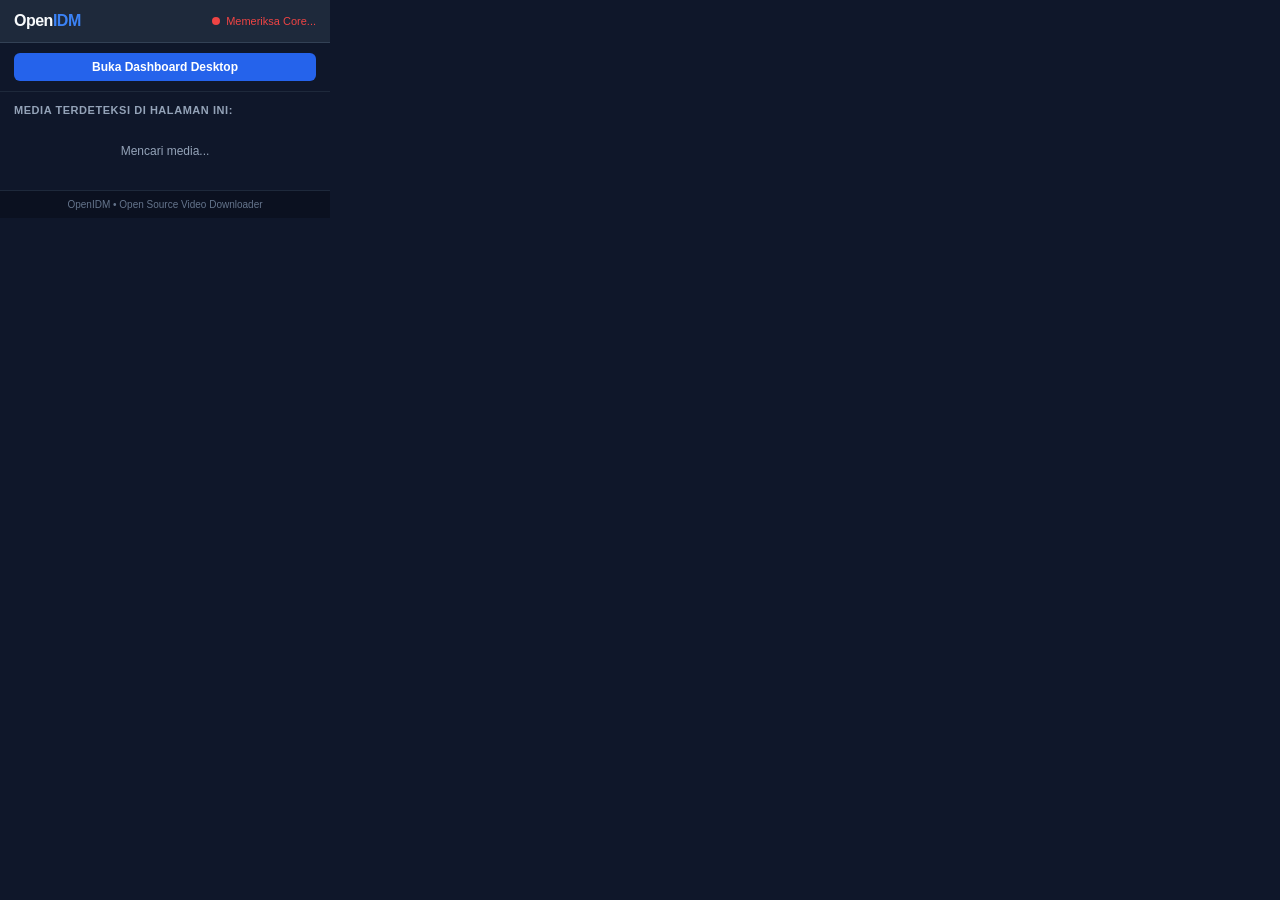
==== browser-extension/popup.html @ a002043a "feat: enhance OpenIDM with multi-segment turbo downloader, IDM connection inspector UI, YouTube auto" ====
<!DOCTYPE html>
<html lang="id">
<head>
  <meta charset="UTF-8">
  <meta name="viewport" content="width=device-width, initial-scale=1.0">
  <title>OpenIDM Sniffer</title>
  <link rel="stylesheet" href="popup.css">
</head>
<body>
  <div class="popup-container">
    <header class="popup-header">
      <div class="brand">
        <span class="logo">Open<span>IDM</span></span>
      </div>
      <div id="status-indicator" class="status-indicator offline">
        <span class="dot"></span>
        <span class="text" id="status-text">Memeriksa Core...</span>
      </div>
    </header>

    <div class="quick-action-bar">
      <button id="btn-open-dashboard" class="btn btn-primary btn-block">Buka Dashboard Desktop</button>
    </div>

    <section class="media-section">
      <div class="section-title">Media Terdeteksi di Halaman Ini:</div>
      <div id="media-list" class="media-list">
        <div class="loading-state">Mencari media...</div>
      </div>
    </section>

    <footer class="popup-footer">
      <span>OpenIDM • Open Source Video Downloader</span>
    </footer>
  </div>

  <script src="popup.js"></script>
</body>
</html>
---- browser-extension/popup.css ----
* {
  box-sizing: border-box;
  margin: 0;
  padding: 0;
}

body {
  font-family: -apple-system, BlinkMacSystemFont, "Segoe UI", Roboto, Helvetica, Arial, sans-serif;
  background-color: #0F172A;
  color: #F8FAFC;
  width: 330px;
  font-size: 13px;
}

.popup-container {
  display: flex;
  flex-direction: column;
}

.popup-header {
  display: flex;
  align-items: center;
  justify-content: space-between;
  padding: 12px 14px;
  background: #1E293B;
  border-bottom: 1px solid #334155;
}

.logo {
  font-size: 16px;
  font-weight: 700;
  letter-spacing: -0.5px;
}

.logo span {
  color: #3B82F6;
}

.status-indicator {
  display: flex;
  align-items: center;
  gap: 6px;
  font-size: 11px;
}

.status-indicator .dot {
  width: 8px;
  height: 8px;
  border-radius: 50%;
  background: #94A3B8;
}

.status-indicator.online .dot {
  background: #10B981;
  box-shadow: 0 0 6px rgba(16, 185, 129, 0.6);
}

.status-indicator.offline .dot {
  background: #EF4444;
}

.status-indicator.online .text {
  color: #10B981;
}

.status-indicator.offline .text {
  color: #EF4444;
}

.quick-action-bar {
  padding: 10px 14px;
  border-bottom: 1px solid #1E293B;
}

.btn {
  border: none;
  cursor: pointer;
  font-weight: 600;
  border-radius: 6px;
  padding: 7px 12px;
  font-size: 12px;
  transition: all 0.2s ease;
}

.btn-block {
  width: 100%;
}

.btn-primary {
  background: #2563EB;
  color: #FFF;
}

.btn-primary:hover {
  background: #1D4ED8;
}

.media-section {
  padding: 12px 14px;
  max-height: 280px;
  overflow-y: auto;
}

.section-title {
  font-size: 11px;
  font-weight: 600;
  color: #94A3B8;
  text-transform: uppercase;
  letter-spacing: 0.05em;
  margin-bottom: 8px;
}

.media-list {
  display: flex;
  flex-direction: column;
  gap: 8px;
}

.media-card {
  background: #1E293B;
  border: 1px solid #334155;
  border-radius: 6px;
  padding: 10px;
  display: flex;
  flex-direction: column;
  gap: 6px;
}

.media-card-top {
  display: flex;
  align-items: center;
  justify-content: space-between;
}

.media-badge {
  background: #3B82F6;
  color: #FFF;
  font-size: 10px;
  font-weight: 700;
  padding: 2px 6px;
  border-radius: 4px;
  text-transform: uppercase;
}

.media-size {
  font-size: 11px;
  color: #94A3B8;
}

.media-url {
  font-size: 11px;
  color: #CBD5E1;
  white-space: nowrap;
  overflow: hidden;
  text-overflow: ellipsis;
}

.btn-download-sm {
  background: #16A34A;
  color: #FFF;
  padding: 5px 10px;
  border-radius: 4px;
  font-size: 11px;
  font-weight: 600;
  border: none;
  cursor: pointer;
  align-self: flex-end;
}

.btn-download-sm:hover {
  background: #15803D;
}

.loading-state,
.empty-state {
  text-align: center;
  color: #94A3B8;
  padding: 20px 10px;
  font-size: 12px;
}

.popup-footer {
  padding: 8px 14px;
  background: #0B1120;
  border-top: 1px solid #1E293B;
  text-align: center;
  font-size: 10px;
  color: #64748B;
}
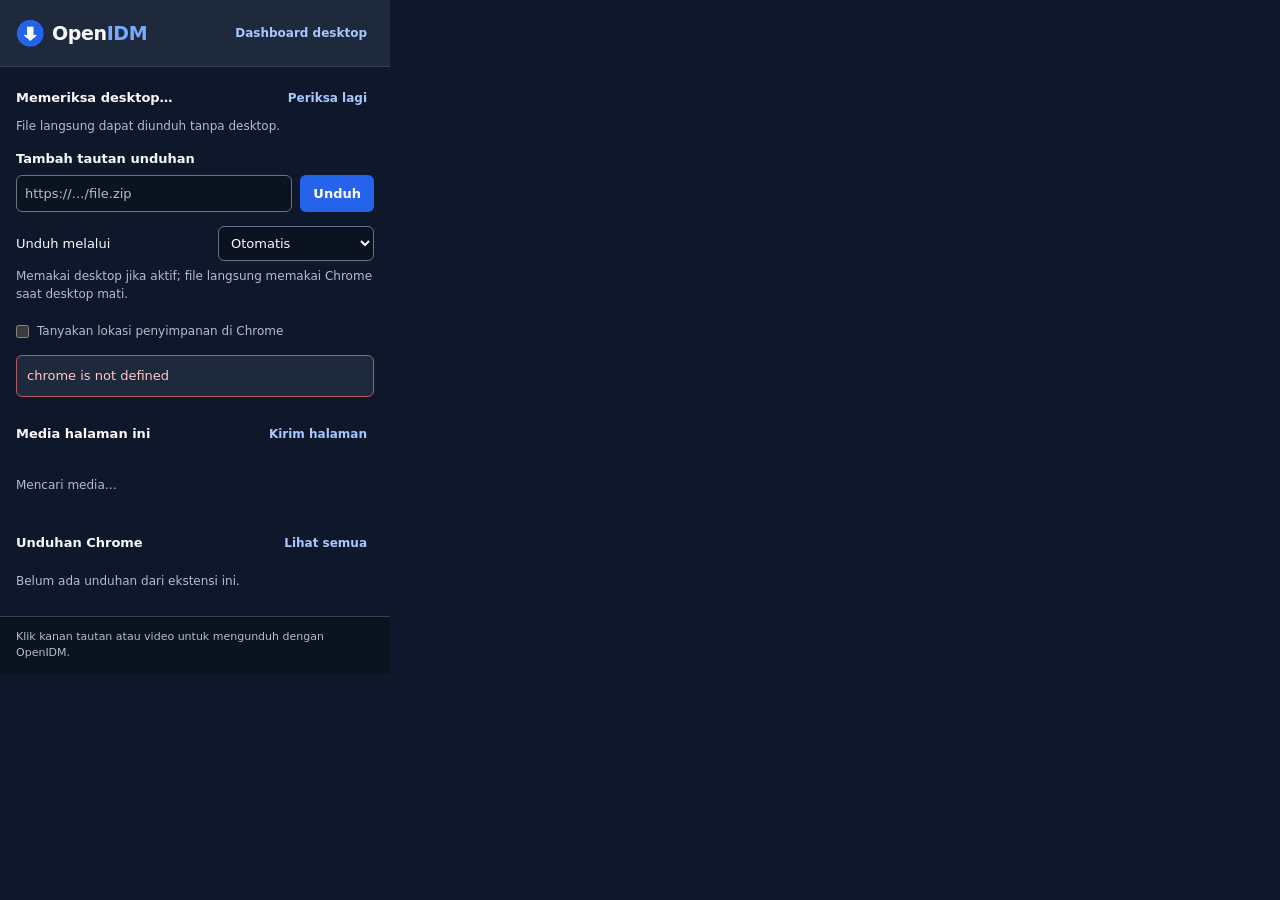
==== commit d818311f: "feat: add Chrome extension install guide and dual download workflow" ====
--- a/browser-extension/popup.html
+++ b/browser-extension/popup.html
@@ -2,38 +2,41 @@
 <html lang="id">
 <head>
   <meta charset="UTF-8">
-  <meta name="viewport" content="width=device-width, initial-scale=1.0">
-  <title>OpenIDM Sniffer</title>
+  <meta name="viewport" content="width=device-width, initial-scale=1">
+  <title>OpenIDM</title>
   <link rel="stylesheet" href="popup.css">
 </head>
 <body>
-  <div class="popup-container">
-    <header class="popup-header">
-      <div class="brand">
-        <span class="logo">Open<span>IDM</span></span>
-      </div>
-      <div id="status-indicator" class="status-indicator offline">
-        <span class="dot"></span>
-        <span class="text" id="status-text">Memeriksa Core...</span>
-      </div>
-    </header>
-
-    <div class="quick-action-bar">
-      <button id="btn-open-dashboard" class="btn btn-primary btn-block">Buka Dashboard Desktop</button>
+  <header>
+    <div class="brand"><img src="icons/icon48.png" width="28" height="28" alt=""><h1>Open<span>IDM</span></h1></div>
+    <button id="btn-open-dashboard" class="quiet">Dashboard desktop</button>
+  </header>
+  <main>
+    <div class="connection"><span id="status-text" role="status">Memeriksa desktop…</span><button id="btn-refresh" class="quiet">Periksa lagi</button></div>
+    <p id="connection-help" class="hint">File langsung dapat diunduh tanpa desktop.</p>
+    <form id="download-form">
+      <label for="download-url">Tambah tautan unduhan</label>
+      <div class="input-row"><input id="download-url" type="url" placeholder="https://…/file.zip" required><button type="submit" id="btn-add">Unduh</button></div>
+    </form>
+    <div class="preferences">
+      <label for="download-mode">Unduh melalui</label>
+      <select id="download-mode"><option value="auto">Otomatis</option><option value="browser">Chrome</option><option value="core">OpenIDM Desktop</option></select>
     </div>
-
-    <section class="media-section">
-      <div class="section-title">Media Terdeteksi di Halaman Ini:</div>
-      <div id="media-list" class="media-list">
-        <div class="loading-state">Mencari media...</div>
-      </div>
+    <p id="mode-help" class="hint">Memakai desktop jika aktif; file langsung memakai Chrome saat desktop mati.</p>
+    <label class="checkbox"><input type="checkbox" id="save-as">Tanyakan lokasi penyimpanan di Chrome</label>
+    <p id="feedback" role="status" aria-live="polite" hidden></p>
+    <section aria-labelledby="media-heading">
+      <div class="section-header"><h2 id="media-heading">Media halaman ini <span id="media-count"></span></h2><button id="btn-page" class="quiet">Kirim halaman</button></div>
+      <p id="page-title" class="page-title"></p>
+      <div id="media-list" class="media-list" aria-live="polite"><p class="empty-state">Mencari media…</p></div>
     </section>
-
-    <footer class="popup-footer">
-      <span>OpenIDM • Open Source Video Downloader</span>
-    </footer>
-  </div>
-
+    <section aria-labelledby="downloads-heading">
+      <div class="section-header"><h2 id="downloads-heading">Unduhan Chrome</h2><button id="btn-downloads" class="quiet">Lihat semua</button></div>
+      <div id="downloads-list"><p class="empty-state">Belum ada unduhan dari ekstensi ini.</p></div>
+    </section>
+  </main>
+  <footer>Klik kanan tautan atau video untuk mengunduh dengan OpenIDM.</footer>
+  <script src="shared.js"></script>
   <script src="popup.js"></script>
 </body>
 </html>
--- a/browser-extension/popup.css
+++ b/browser-extension/popup.css
@@ -1,189 +1,52 @@
-* {
-  box-sizing: border-box;
-  margin: 0;
-  padding: 0;
-}
-
-body {
-  font-family: -apple-system, BlinkMacSystemFont, "Segoe UI", Roboto, Helvetica, Arial, sans-serif;
-  background-color: #0F172A;
-  color: #F8FAFC;
-  width: 330px;
-  font-size: 13px;
-}
-
-.popup-container {
-  display: flex;
-  flex-direction: column;
-}
-
-.popup-header {
-  display: flex;
-  align-items: center;
-  justify-content: space-between;
-  padding: 12px 14px;
-  background: #1E293B;
-  border-bottom: 1px solid #334155;
-}
-
-.logo {
-  font-size: 16px;
-  font-weight: 700;
-  letter-spacing: -0.5px;
-}
-
-.logo span {
-  color: #3B82F6;
-}
-
-.status-indicator {
-  display: flex;
-  align-items: center;
-  gap: 6px;
-  font-size: 11px;
-}
-
-.status-indicator .dot {
-  width: 8px;
-  height: 8px;
-  border-radius: 50%;
-  background: #94A3B8;
-}
-
-.status-indicator.online .dot {
-  background: #10B981;
-  box-shadow: 0 0 6px rgba(16, 185, 129, 0.6);
-}
-
-.status-indicator.offline .dot {
-  background: #EF4444;
-}
-
-.status-indicator.online .text {
-  color: #10B981;
-}
-
-.status-indicator.offline .text {
-  color: #EF4444;
-}
-
-.quick-action-bar {
-  padding: 10px 14px;
-  border-bottom: 1px solid #1E293B;
-}
-
-.btn {
-  border: none;
-  cursor: pointer;
-  font-weight: 600;
-  border-radius: 6px;
-  padding: 7px 12px;
-  font-size: 12px;
-  transition: all 0.2s ease;
-}
-
-.btn-block {
-  width: 100%;
-}
-
-.btn-primary {
-  background: #2563EB;
-  color: #FFF;
-}
-
-.btn-primary:hover {
-  background: #1D4ED8;
-}
-
-.media-section {
-  padding: 12px 14px;
-  max-height: 280px;
-  overflow-y: auto;
-}
-
-.section-title {
-  font-size: 11px;
-  font-weight: 600;
-  color: #94A3B8;
-  text-transform: uppercase;
-  letter-spacing: 0.05em;
-  margin-bottom: 8px;
-}
-
-.media-list {
-  display: flex;
-  flex-direction: column;
-  gap: 8px;
-}
-
-.media-card {
-  background: #1E293B;
-  border: 1px solid #334155;
-  border-radius: 6px;
-  padding: 10px;
-  display: flex;
-  flex-direction: column;
-  gap: 6px;
-}
-
-.media-card-top {
-  display: flex;
-  align-items: center;
-  justify-content: space-between;
-}
-
-.media-badge {
-  background: #3B82F6;
-  color: #FFF;
-  font-size: 10px;
-  font-weight: 700;
-  padding: 2px 6px;
-  border-radius: 4px;
-  text-transform: uppercase;
-}
-
-.media-size {
-  font-size: 11px;
-  color: #94A3B8;
-}
-
-.media-url {
-  font-size: 11px;
-  color: #CBD5E1;
-  white-space: nowrap;
-  overflow: hidden;
-  text-overflow: ellipsis;
-}
-
-.btn-download-sm {
-  background: #16A34A;
-  color: #FFF;
-  padding: 5px 10px;
-  border-radius: 4px;
-  font-size: 11px;
-  font-weight: 600;
-  border: none;
-  cursor: pointer;
-  align-self: flex-end;
-}
-
-.btn-download-sm:hover {
-  background: #15803D;
-}
-
-.loading-state,
-.empty-state {
-  text-align: center;
-  color: #94A3B8;
-  padding: 20px 10px;
-  font-size: 12px;
-}
-
-.popup-footer {
-  padding: 8px 14px;
-  background: #0B1120;
-  border-top: 1px solid #1E293B;
-  text-align: center;
-  font-size: 10px;
-  color: #64748B;
-}
+:root { color-scheme: dark; --bg: #0f172a; --surface: #1e293b; --line: #334155; --text: #f8fafc; --muted: #b0bfd0; --blue: #2563eb; }
+* { box-sizing: border-box; }
+body { margin: 0; width: 390px; font: 13px/1.5 "Segoe UI", system-ui, sans-serif; color: var(--text); background: var(--bg); }
+header { display: flex; align-items: center; justify-content: space-between; padding: 16px; background: var(--surface); border-bottom: 1px solid var(--line); }
+.brand { display: flex; align-items: center; gap: 8px; }
+h1 { margin: 0; font-size: 19px; letter-spacing: -.02em; }
+h1 span { color: #78aaff; }
+main { padding: 14px 16px; }
+button, input, select { font: inherit; }
+button { min-height: 34px; padding: 6px 12px; border: 1px solid transparent; border-radius: 6px; background: var(--blue); color: #fff; font-weight: 600; cursor: pointer; }
+button:hover { background: #1d4ed8; }
+button:disabled { opacity: .6; cursor: default; }
+button.quiet { color: #a6c8ff; background: transparent; padding: 4px 6px; font-size: 12px; }
+button.quiet:hover { background: #283750; color: #fff; }
+:focus-visible { outline: 2px solid #93c5fd; outline-offset: 3px; }
+::selection { background: #2563eb; color: #fff; }
+input, select { color: var(--text); background: #0b1220; border: 1px solid #64748b; border-radius: 6px; padding: 8px; min-width: 0; caret-color: #93c5fd; }
+input::placeholder { color: var(--muted); }
+input[type=checkbox] { accent-color: var(--blue); margin: 0; }
+.connection { display: flex; justify-content: space-between; align-items: center; gap: 8px; }
+#status-text { font-weight: 600; }
+#status-text.online { color: #6ee7b7; }
+#status-text.offline { color: #fcd38b; }
+.hint { margin: 2px 0 14px; color: var(--muted); font-size: 12px; }
+form > label { display: block; margin-bottom: 6px; font-weight: 600; }
+.input-row { display: flex; gap: 8px; }
+.input-row input { flex: 1; width: 0; }
+.preferences { display: flex; align-items: center; justify-content: space-between; gap: 12px; margin: 14px 0 6px; }
+.preferences select { max-width: 210px; }
+.checkbox { display: flex; align-items: center; gap: 8px; color: var(--muted); font-size: 12px; min-height: 28px; cursor: pointer; }
+#feedback { margin: 10px 0 0; padding: 10px; background: var(--surface); border: 1px solid var(--line); border-radius: 6px; overflow-wrap: anywhere; }
+#feedback.error { color: #fecaca; border-color: #b65b64; }
+section { margin-top: 20px; }
+.section-header { display: flex; align-items: center; justify-content: space-between; gap: 8px; }
+h2 { font-size: 13px; margin: 0; font-weight: 600; }
+#media-count { color: var(--muted); font-variant-numeric: tabular-nums; }
+.page-title { color: var(--muted); font-size: 12px; margin: 3px 0 10px; overflow: hidden; text-overflow: ellipsis; white-space: nowrap; }
+.media-list { max-height: 230px; overflow-y: auto; scrollbar-color: #64748b var(--bg); scrollbar-width: thin; }
+.media-card, .download-item { padding: 10px 0; border-bottom: 1px solid var(--line); }
+.media-card:first-child { padding-top: 0; }
+.media-card-top { display: flex; justify-content: space-between; align-items: center; gap: 8px; }
+.media-badge { font-size: 10px; font-weight: 700; color: #a6c8ff; letter-spacing: .04em; }
+.media-size, .download-detail { font-size: 12px; color: var(--muted); font-variant-numeric: tabular-nums; }
+.media-url, .download-name { font-size: 12px; overflow: hidden; text-overflow: ellipsis; white-space: nowrap; margin: 5px 0 8px; }
+.media-card button { width: 100%; }
+.download-row { display: flex; align-items: center; justify-content: space-between; gap: 10px; }
+.download-item { min-width: 0; }
+.download-name { margin: 0 0 3px; }
+progress { width: 100%; height: 5px; accent-color: #60a5fa; }
+.empty-state { margin: 0; padding: 12px 0; color: var(--muted); font-size: 12px; }
+footer { padding: 12px 16px; color: var(--muted); background: #0b1220; font-size: 11px; border-top: 1px solid var(--line); }
+@media (prefers-reduced-motion: no-preference) { button { transition: background-color .15s ease; } }
